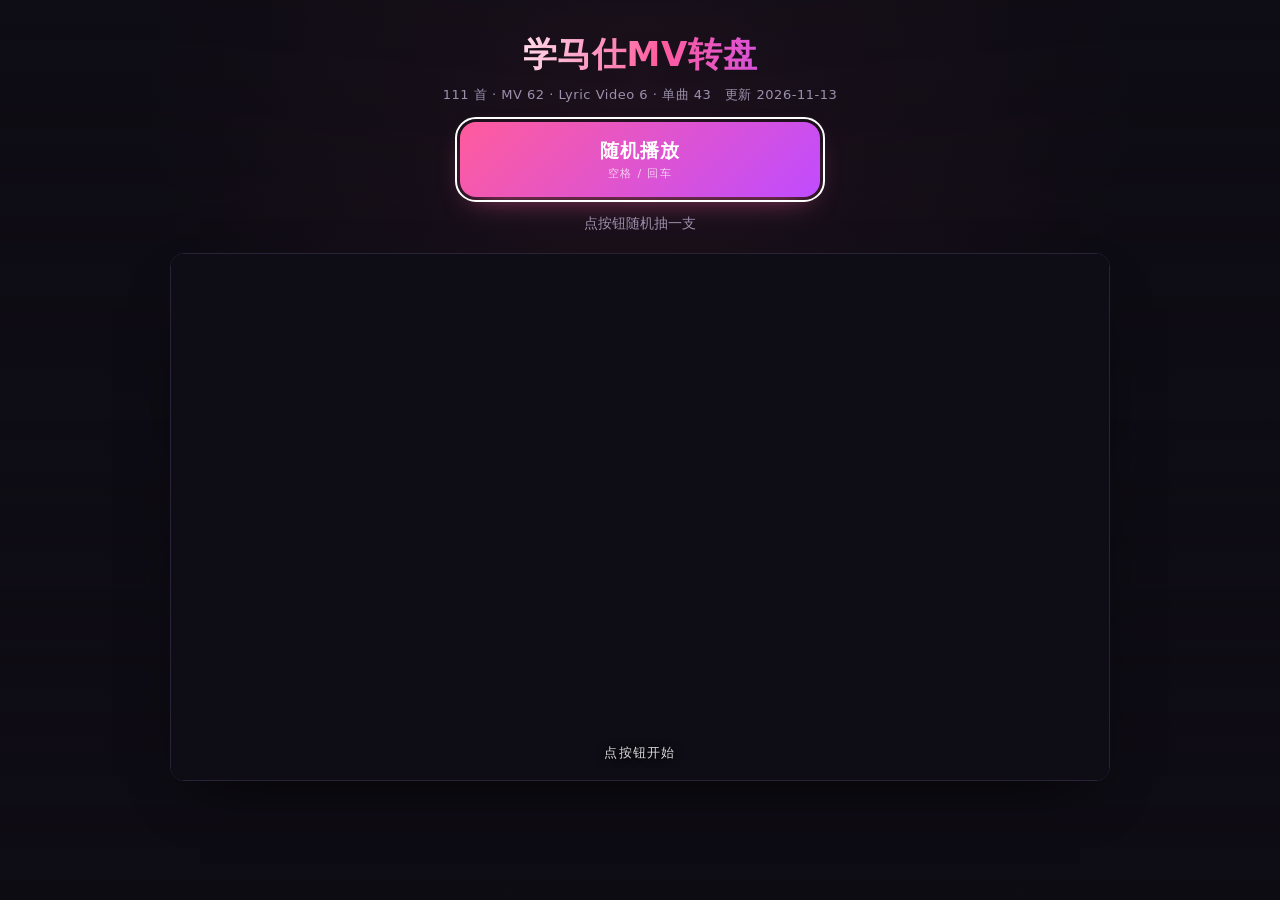
==== index.html @ 1a65bff6 "feat: 学马仕MV转盘 — 初星学园官方 MV/歌词版/单曲随机播放" ====
<!doctype html>
<html lang="zh-CN">
<head>
<meta charset="utf-8">
<meta name="viewport" content="width=device-width, initial-scale=1">
<title>学马仕MV转盘</title>
<meta name="description" content="从初星学园的官方 MV 和歌词版里随机抽一支播放">
<link rel="preconnect" href="https://www.youtube.com">
<link rel="preconnect" href="https://i.ytimg.com">
<link rel="dns-prefetch" href="https://www.youtube.com">
<link rel="dns-prefetch" href="https://i.ytimg.com">
<link rel="stylesheet" href="style.css">
<script>
  // 提前定义回调，让 iframe_api 与 app.js 并行下载；加载早于 app.js 时用 __ytReady 兜住
  window.__ytReady = false;
  window.onYouTubeIframeAPIReady = function () {
    window.__ytReady = true;
    window.dispatchEvent(new Event("ytapi"));
  };
</script>
<script async src="https://www.youtube.com/iframe_api"></script>
</head>
<body>
<div class="bg" aria-hidden="true">
  <div class="bg-layer" data-i="0"></div>
  <div class="bg-layer" data-i="1"></div>
</div>
<main class="wrap">
  <header class="head">
    <h1>学马仕MV转盘</h1>
    <p class="pool" id="pool">加载中…</p>
  </header>

  <button id="draw" class="draw" type="button" autofocus>
    <span class="draw-label">随机播放</span>
    <span class="draw-hint">空格 / 回车</span>
  </button>

  <p class="status" id="status">点按钮随机抽一支</p>

  <section class="stage">
    <div class="player-wrap">
      <div class="player" id="player"></div>
      <div class="poster" id="poster">
        <span class="poster-text" id="poster-text">点按钮开始</span>
      </div>
    </div>
    <div class="fallback" id="fallback" hidden>
      <p class="fallback-title">播放器加载失败</p>
      <p class="fallback-body">这条网络可能连不上 YouTube。<br>可以用下面的直链打开。</p>
      <a class="fallback-link" id="fallback-link" href="https://www.youtube.com/" target="_blank" rel="noopener">在 YouTube 打开</a>
    </div>
  </section>

  <footer class="meta" id="meta"></footer>
</main>
<script src="app.js"></script>
</body>
</html>
---- style.css ----
:root {
  color-scheme: dark;
  --bg: #0e0c14;
  --bg2: #17131f;
  --line: #2a2338;
  --fg: #f4f0fa;
  --dim: #9b91ad;
  --pink: #ff5c9d;
  --pink2: #c04cff;
}

* { box-sizing: border-box; }

/* .fallback 用了 display:flex，会盖掉 hidden 属性默认的 display:none，这里显式压回去 */
[hidden] { display: none !important; }

body {
  margin: 0;
  min-height: 100vh;
  background:
    radial-gradient(1200px 600px at 50% -10%, #2a1b3d 0%, transparent 60%),
    var(--bg);
  color: var(--fg);
  font-family: system-ui, -apple-system, "PingFang SC", "Microsoft YaHei", "Hiragino Sans", "Yu Gothic UI", sans-serif;
  -webkit-font-smoothing: antialiased;
}

.wrap {
  position: relative;
  z-index: 1;
  max-width: 980px;
  margin: 0 auto;
  padding: 32px 20px 56px;
  display: flex;
  flex-direction: column;
  align-items: center;
  gap: 18px;
}

/* ---------- 背景封面 ---------- */
.bg {
  position: fixed;
  inset: 0;
  z-index: 0;
  overflow: hidden;
  pointer-events: none;
  background: #0e0c14;
}

.bg-layer {
  position: absolute;
  inset: -48px;
  background-size: cover;
  background-position: center;
  background-repeat: no-repeat;
  opacity: 0;
  transition: opacity 1.1s ease;
  filter: blur(24px) saturate(1.45) brightness(0.72);
  transform: scale(1.06);
  will-change: opacity;
}

.bg-layer.on { opacity: 1; }

/* 压暗 + 顶部提亮，保证文字对比度 */
.bg::after {
  content: "";
  position: absolute;
  inset: 0;
  background:
    linear-gradient(180deg, rgba(14, 12, 20, 0.55) 0%, rgba(14, 12, 20, 0.32) 22%, rgba(14, 12, 20, 0.62) 62%, rgba(14, 12, 20, 0.92) 100%),
    radial-gradient(ellipse at 50% 8%, rgba(255, 92, 157, 0.1) 0%, transparent 55%);
}

.head { text-align: center; }

h1 {
  margin: 0;
  font-size: clamp(22px, 4.2vw, 34px);
  letter-spacing: 0.02em;
  background: linear-gradient(100deg, #fff 10%, var(--pink) 55%, var(--pink2) 95%);
  -webkit-background-clip: text;
  background-clip: text;
  color: transparent;
}

.pool {
  margin: 8px 0 0;
  font-size: 13px;
  color: var(--dim);
  letter-spacing: 0.04em;
}

.draw {
  position: relative;
  display: flex;
  flex-direction: column;
  align-items: center;
  gap: 2px;
  width: min(360px, 100%);
  padding: 16px 24px;
  border: 0;
  border-radius: 16px;
  background: linear-gradient(135deg, var(--pink), var(--pink2));
  color: #fff;
  font: inherit;
  font-size: 19px;
  font-weight: 700;
  letter-spacing: 0.04em;
  cursor: pointer;
  box-shadow: 0 10px 30px -12px rgba(255, 92, 157, 0.75);
  transition: transform 0.12s ease, box-shadow 0.12s ease, filter 0.12s ease;
}

.draw:hover { filter: brightness(1.06); box-shadow: 0 14px 34px -12px rgba(255, 92, 157, 0.9); }
.draw:active { transform: translateY(1px) scale(0.994); }
.draw:focus-visible { outline: 2px solid #fff; outline-offset: 3px; }
.draw[disabled] { filter: grayscale(0.6) brightness(0.8); cursor: not-allowed; }

.draw-label { pointer-events: none; }
.draw-hint {
  font-size: 11px;
  font-weight: 500;
  opacity: 0.72;
  letter-spacing: 0.12em;
  pointer-events: none;
}

.status {
  margin: 0;
  min-height: 1.4em;
  font-size: 14px;
  color: var(--dim);
  text-align: center;
}

.stage {
  width: 100%;
  display: grid;
  place-items: center;
}

.player-wrap {
  position: relative;
  width: 100%;
  max-width: 960px;
  aspect-ratio: 16 / 9;
  border: 1px solid var(--line);
  border-radius: 14px;
  overflow: hidden;
  background: #000;
  box-shadow: 0 24px 60px -30px rgba(0, 0, 0, 0.9);
}

.player {
  position: absolute;
  inset: 0;
  background: #000;
}

.player iframe {
  display: block;
  width: 100%;
  height: 100%;
  border: 0;
}

/* 封面层压在播放器上，state=1 之前不让黑屏露出来 */
.poster {
  position: absolute;
  inset: 0;
  background: #0e0c14 center / cover no-repeat;
  transition: opacity 0.55s ease;
  pointer-events: none;
}

.poster.hidden { opacity: 0; }

.poster-text {
  position: absolute;
  left: 0;
  right: 0;
  bottom: 18px;
  text-align: center;
  font-size: 13px;
  letter-spacing: 0.1em;
  color: rgba(255, 255, 255, 0.85);
  text-shadow: 0 1px 8px rgba(0, 0, 0, 0.9);
}

/* YT.Player 会把 #player 的 div 换成 iframe，所以用 .stage 的状态切换，而不是按 id 找元素 */
.stage.degraded .player-wrap { display: none !important; }

.fallback {
  width: 100%;
  max-width: 960px;
  aspect-ratio: 16 / 9;
  display: flex;
  flex-direction: column;
  align-items: center;
  justify-content: center;
  gap: 10px;
  padding: 24px;
  text-align: center;
  background: var(--bg2);
  border: 1px solid var(--line);
  border-radius: 14px;
}

.fallback-title { margin: 0; font-size: 17px; font-weight: 700; }
.fallback-body { margin: 0; font-size: 13px; line-height: 1.7; color: var(--dim); }

.fallback-link {
  margin-top: 6px;
  padding: 10px 22px;
  border-radius: 999px;
  background: #ff0033;
  color: #fff;
  font-size: 14px;
  font-weight: 700;
  text-decoration: none;
}

.fallback-link:hover { filter: brightness(1.1); }

.meta {
  min-height: 44px;
  font-size: 13px;
  color: var(--dim);
  text-align: center;
  line-height: 1.8;
}

.meta .song {
  display: block;
  font-size: 16px;
  font-weight: 700;
  color: var(--fg);
  word-break: break-word;
}

.meta .tag {
  display: inline-block;
  margin: 0 6px;
  padding: 1px 9px;
  border: 1px solid var(--line);
  border-radius: 999px;
  font-size: 11px;
  letter-spacing: 0.06em;
  color: var(--dim);
}

.meta .tag.mv { border-color: rgba(255, 92, 157, 0.6); color: #ff9ec4; }
.meta .tag.lyric { border-color: rgba(120, 200, 255, 0.5); color: #9fd8ff; }
.meta .tag.visualiser { border-color: rgba(190, 140, 255, 0.5); color: #cfb0ff; }

.meta a { color: var(--pink); text-decoration: none; }
.meta a:hover { text-decoration: underline; }

/* 调试打点面板（?debug=1） */
#dbg {
  position: fixed;
  right: 10px;
  bottom: 10px;
  z-index: 9999;
  margin: 0;
  padding: 10px 12px;
  font: 11px/1.6 ui-monospace, Menlo, Consolas, monospace;
  color: #a9f0c0;
  background: rgba(0, 0, 0, 0.84);
  border: 1px solid var(--line);
  border-radius: 8px;
  white-space: pre;
  pointer-events: none;
}

@media (max-width: 560px) {
  .wrap { padding: 22px 14px 40px; gap: 14px; }
  .draw { font-size: 17px; padding: 14px 18px; }
  .player { border-radius: 10px; }
}
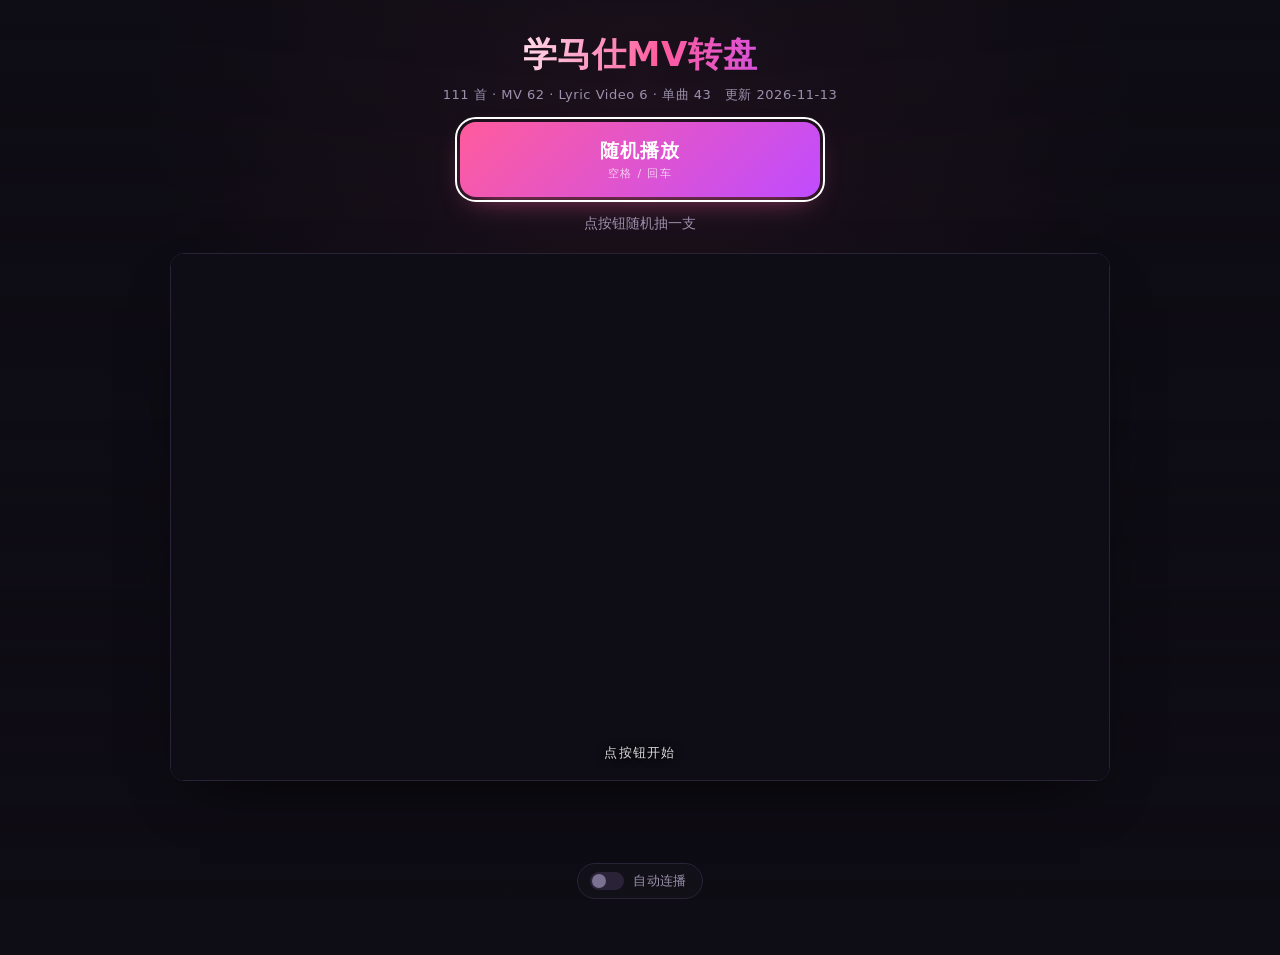
==== commit 690b86b3: "feat: 播放器下方加自动连播开关（播完自动抽下一曲，状态持久化）" ====
--- a/index.html
+++ b/index.html
@@ -53,6 +53,13 @@
   </section>
 
   <footer class="meta" id="meta"></footer>
+
+  <div class="controls">
+    <button id="autoplay" class="toggle" type="button" aria-pressed="false">
+      <span class="toggle-track"><span class="toggle-knob"></span></span>
+      <span>自动连播</span>
+    </button>
+  </div>
 </main>
 <script src="app.js"></script>
 </body>
--- a/style.css
+++ b/style.css
@@ -257,6 +257,63 @@
 .meta a { color: var(--pink); text-decoration: none; }
 .meta a:hover { text-decoration: underline; }
 
+/* ---------- 自动连播开关 ---------- */
+.controls {
+  display: flex;
+  justify-content: center;
+  gap: 10px;
+  margin-top: 2px;
+}
+
+.toggle {
+  display: inline-flex;
+  align-items: center;
+  gap: 9px;
+  padding: 8px 15px 8px 12px;
+  border: 1px solid var(--line);
+  border-radius: 999px;
+  background: rgba(255, 255, 255, 0.02);
+  color: var(--dim);
+  font: inherit;
+  font-size: 13px;
+  letter-spacing: 0.02em;
+  cursor: pointer;
+  transition: color 0.15s ease, border-color 0.15s ease, background 0.15s ease;
+}
+
+.toggle:hover { color: var(--fg); border-color: #3d3354; }
+.toggle:focus-visible { outline: 2px solid var(--pink); outline-offset: 2px; }
+
+.toggle-track {
+  position: relative;
+  flex: none;
+  width: 34px;
+  height: 18px;
+  border-radius: 999px;
+  background: #2a2338;
+  transition: background 0.18s ease;
+}
+
+.toggle-knob {
+  position: absolute;
+  top: 2px;
+  left: 2px;
+  width: 14px;
+  height: 14px;
+  border-radius: 50%;
+  background: #7b7190;
+  transition: transform 0.18s ease, background 0.18s ease;
+}
+
+.toggle.on {
+  color: var(--fg);
+  border-color: rgba(255, 92, 157, 0.55);
+  background: rgba(255, 92, 157, 0.08);
+}
+
+.toggle.on .toggle-track { background: rgba(255, 92, 157, 0.38); }
+.toggle.on .toggle-knob { transform: translateX(16px); background: var(--pink); }
+
 /* 调试打点面板（?debug=1） */
 #dbg {
   position: fixed;
